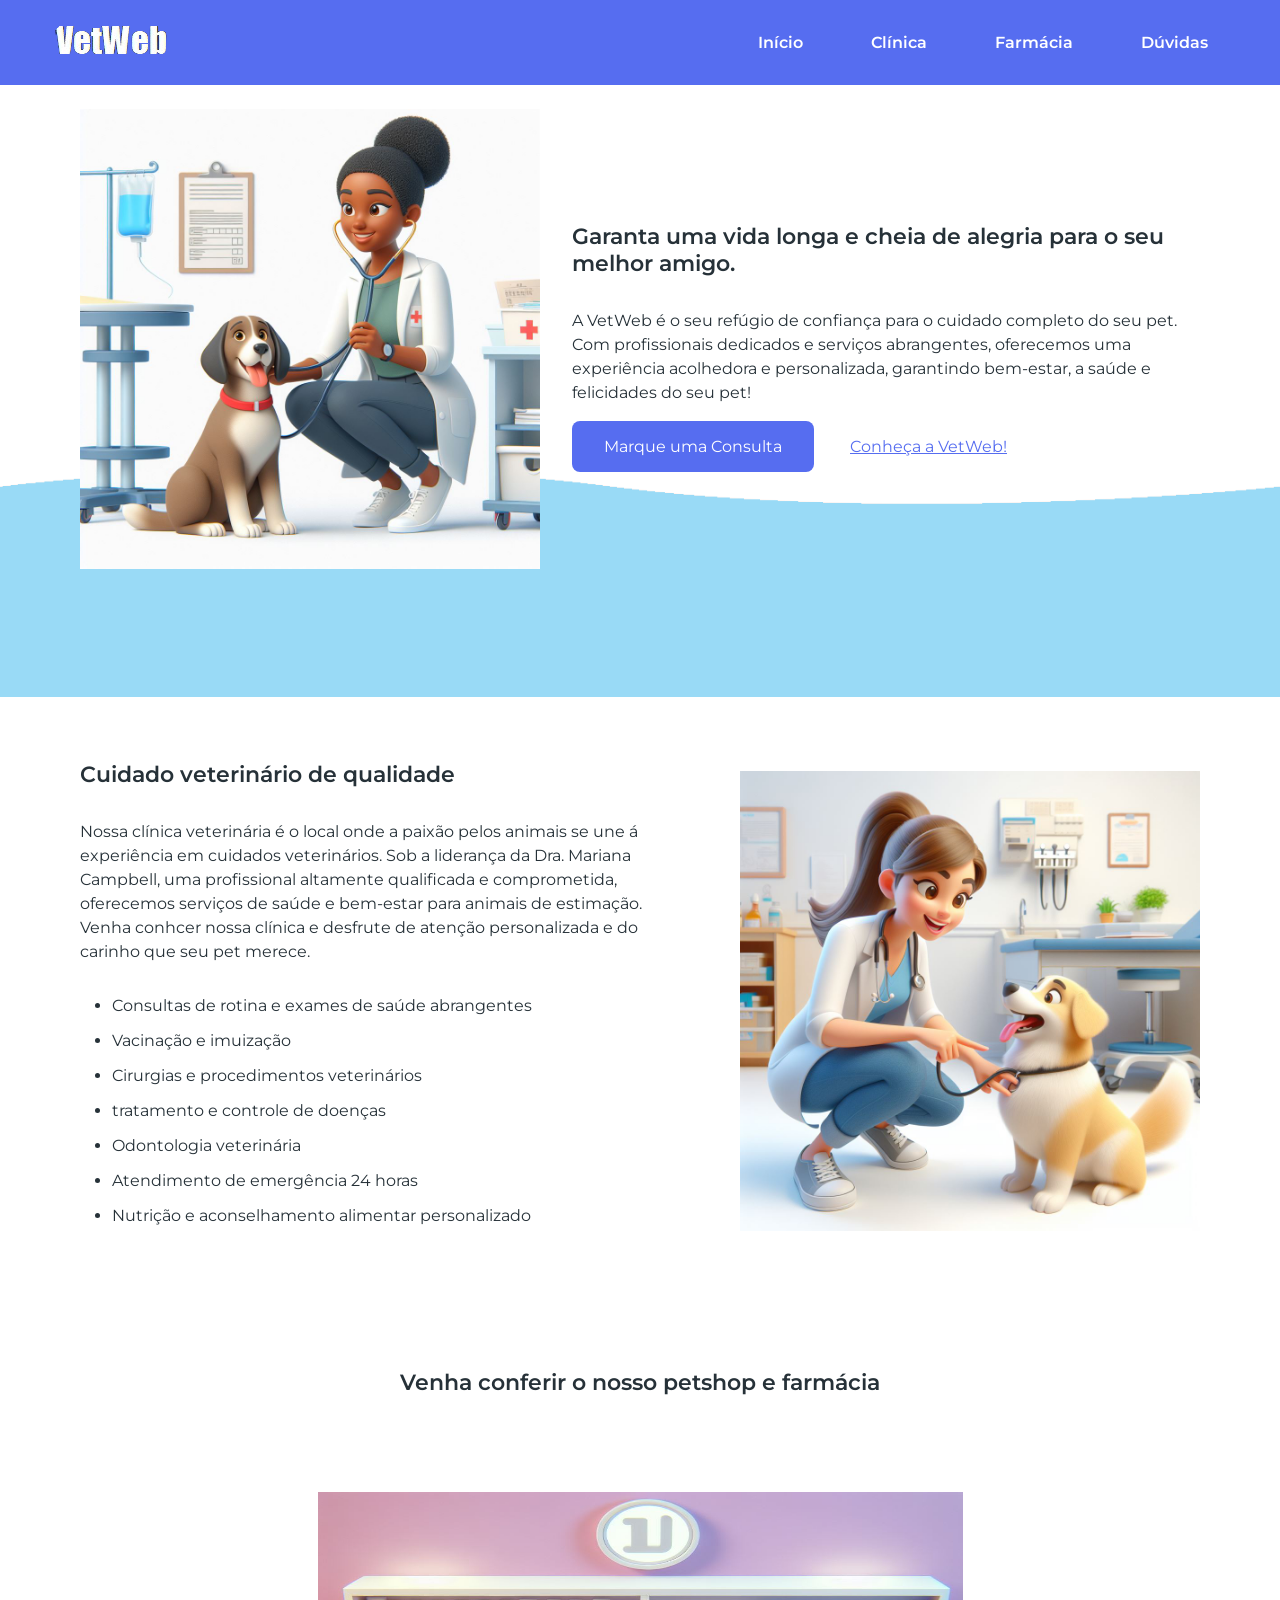
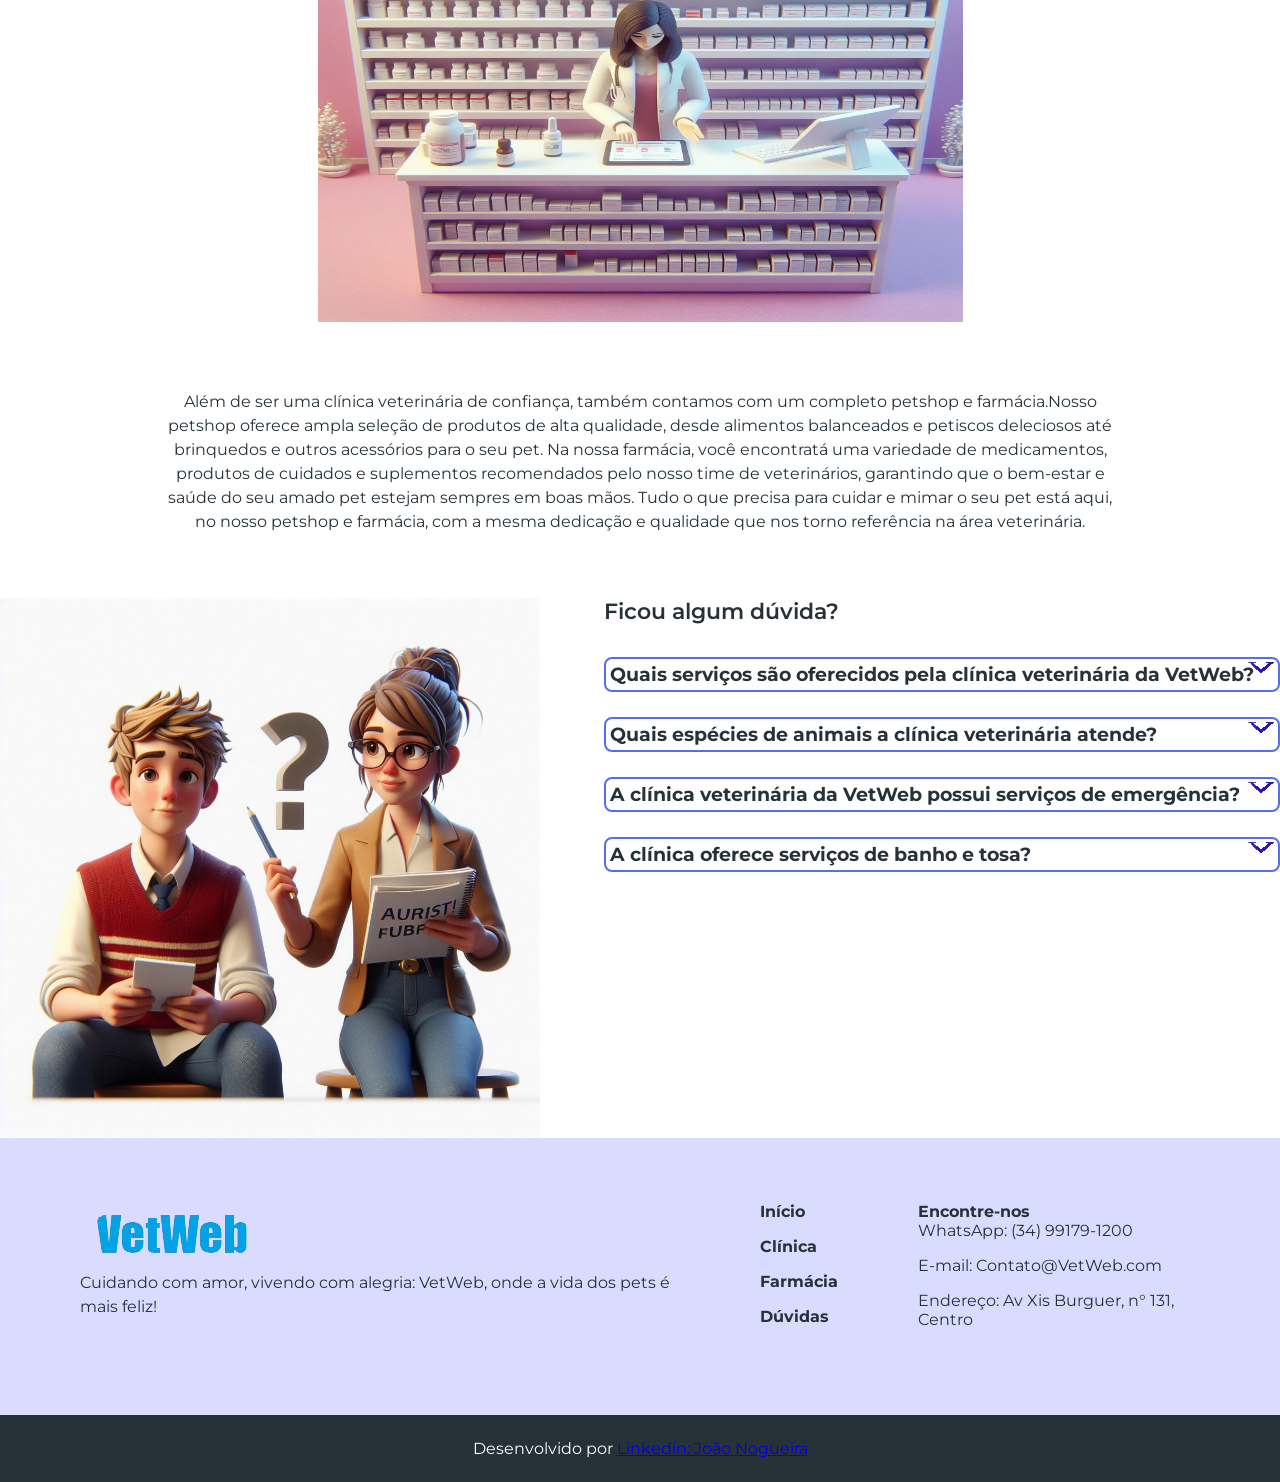
==== vetweb/index.html @ e13c2b46 "Add files via upload" ====
<!DOCTYPE html>
<html lang="PT-BR">
<head>
    <meta charset="UTF-8">
    <meta name="viewport" content="width=device-width, initial-scale=1.0">
    <title>VetWeb</title>
    <link rel="preconnect" href="https://fonts.googleapis.com">
    <link rel="preconnect" href="https://fonts.gstatic.com" crossorigin>
    <link href="https://fonts.googleapis.com/css2?family=Montserrat:wght@400;600&display=swap" rel="stylesheet">
    <link rel="stylesheet" href="style.css">
</head>
<body>
    <header>
        <a href="index.html">
            <img src="./img/logobranca.png" alt="VetWeb">
        </a>
        <nav>
            <a href="#inicio">Início</a>
            <a href="#clinica">Clínica</a>
            <a href="#farmacia">Farmácia</a>
            <a href="#duvidas">Dúvidas</a>
        </nav>
    </header>
    <main>
        <section id="inicio">
            <img src="./img/Inicial.jpg" alt="Imagem Principal" width="540" height="460">
            <div>
                <h1>Garanta uma vida longa e cheia de alegria para o seu melhor amigo.</h1>
                <p class="paragrafo">A VetWeb é o seu refúgio de confiança para o cuidado completo do seu pet. Com profissionais
                    dedicados e serviços abrangentes, oferecemos uma experiência acolhedora e personalizada,
                    garantindo bem-estar, a saúde e felicidades do seu pet!
                </p>
                <a class="botao" href="https://wa.me/5534991791200" target="_blank">Marque uma Consulta</a>
                <a class="botao-transparente" href="#clinica">Conheça a VetWeb!</a>
                
            </div>
            <img class = "shape" src="./img/shape.png" alt="Imagem decorativa">
            
        </section>
            <section id="clinica">
                <div>
                <h2>Cuidado veterinário de qualidade</h2>
                <p class="paragrafo">Nossa clínica veterinária é o local onde a paixão pelos animais se une 
                    á experiência em cuidados veterinários. Sob a liderança da Dra. Mariana Campbell,
                    uma profissional altamente qualificada e comprometida, oferecemos serviços de saúde e 
                    bem-estar para animais de estimação. Venha conhcer nossa clínica e desfrute de 
                    atenção personalizada e do carinho que seu pet merece.
                    <ul>
                        <li>Consultas de rotina e exames de saúde abrangentes</li>
                        <li>Vacinação e imuização</li>
                        <li>Cirurgias e procedimentos veterinários</li>
                        <li>tratamento e controle de doenças</li>
                        <li>Odontologia veterinária</li>
                        <li>Atendimento de emergência 24 horas</li>
                        <li>Nutrição e aconselhamento alimentar personalizado</li>
                    </ul>
                </p>
                
                </div>
                <img src="./img/cuidado.jpg" alt="Imagem decorativa" width="540" height="460" loading="lazy">
                
            </section>


        <section id="farmacia">
            <div>
                <h2>Venha conferir o nosso petshop e farmácia</h2>
                <img src="./img/farmacia.jpg" alt="Imagem decorativa"width="645" height="430" loading="lazy">
                <p class="paragrafo">Além de ser uma clínica veterinária de confiança, também contamos com um completo
                    petshop e farmácia.Nosso petshop oferece ampla seleção de produtos de alta qualidade, desde
                    alimentos balanceados e petiscos deleciosos até brinquedos e outros acessórios para o seu pet.
                    Na nossa farmácia, você encontratá uma variedade de medicamentos, produtos de cuidados e suplementos
                    recomendados pelo nosso time de veterinários, garantindo que o bem-estar e saúde do seu amado pet
                    estejam sempres em boas mãos. Tudo o que precisa para cuidar e mimar o seu pet está aqui, no nosso 
                    petshop e farmácia, com a mesma dedicação e qualidade que nos torno referência na área veterinária.
                </p>
            </div>

        </section>

        <section id="duvidas">
    
            <img src="./img/FAQ.jpg" alt="Imagem decorativa" width="540 " height="540" loading="lazy">
            
            <div class="duvida">
                <h2>Ficou algum dúvida?</h2>
                
                <div class="duvida">
                    <div class="duvida">
                        <h3>Quais serviços são oferecidos pela clínica veterinária da VetWeb?</h3>
                        <img src="./img/arrow-down-.png" alt="Botão Abrir Dúvida" title="Botão Abrir Dúvida">
                        <p class="paragrafo">A clínica VetWeb oferece uma ampla gama de serviços, incluindo consultas de rotina, vacinação, cirurgias, tratamento de doenças, cuidados odontológicos, atendimento de emergência 24 horas, programas de prevenção de pulgas, carrapatos e vermes, entre outros. Nosso objetivo é fornecer cuidados abrangentes e personalizados para garantir a saúde e o bem-estar do seu pet.</p>
                    </div>

                    <div class="duvida">
                        <h3>Quais espécies de animais a clínica veterinária atende?</h3>
                        <img src="./img/arrow-down-.png" alt="Botão Abrir Dúvida" title="Botão Abrir Dúvida">
                        <p class="paragrafo">Todos os Câes e Felinos domésticos</p>
                    </div>

                    <div class="duvida">
                        <h3>A clínica veterinária da VetWeb possui serviços de emergência?</h3>
                        <img src="./img/arrow-down-.png" alt="Botão Abrir Dúvida" title="Botão Abrir Dúvida">
                        <p class="paragrafo">Sim, pode ser ligar através do nosso número para emergências, (34) 99999-9999.</p>
                    </div>

                    <div class="duvida">
                        <h3>A clínica oferece serviços de banho e tosa?</h3>
                        <img src="./img/arrow-down-.png" alt="Botão Abrir Dúvida" title="Botão Abrir Dúvida">
                        <p class="paragrafo">Sim, oferecemos serviços de banho e tosa com os melhores produtos disponíveis no mercado, para deixar seu pet lindo e cheiroso.</p>
                    </div>
        </section>
        <footer>
            <div>
                <img src="./img/logo.png" alt="VetWeb">
                <p class="paragrafo">Cuidando com amor, vivendo com alegria: VetWeb, onde a vida dos pets é mais feliz!</p>
            </div>
            <div>
                <strong>
                    <nav>
                        <a href="#inicio">Início</a>
                        <a href="#clinica">Clínica</a>
                        <a href="#farmacia">Farmácia</a>
                        <a href="#duvidas">Dúvidas</a>
                    </nav>
                </strong>
            </div>
            <div>
                <strong>Encontre-nos</strong>
                <p>WhatsApp: <a href="https://wa.me/5534991791200" target="_blank">(34) 99179-1200</a></p>
                <p>E-mail: <a href="mailto:Contato@VetWeb.com">Contato@VetWeb.com</a></p>
                <p>Endereço: Av Xis Burguer, n° 131, Centro</p>
            </div>
        </footer>
        <div id="coprywrite">
            Desenvolvido por <a href="https://www.linkedin.com/in/jo%C3%A3o-vitor-nogueira-62474524a/" target="_blank">Linkedin: João Nogueira</a>
        </div>
        <script src="script.js"></script>
    </body>
    </html>
---- vetweb/style.css ----
* {
    box-sizing: border-box;
    margin: 0;
    padding: 0;
    font-family: 'Montserrat', 'sans-serif';
}

body {
    color: #263138;
    transition: background-color 0.3s ease;
}

header {
    background-color: #566df0;
    display: flex;
    align-items: center;
    justify-content: space-between;
    padding-left: 40px;
    padding-right: 40px;
    padding-top: 12px;
    padding-bottom: 12px;
    transition: background-color 0.3s ease;
}

header nav a {
    color: #FFFFFF;
    font-weight: 600;
    padding: 32px;
    text-decoration: none;
    transition: color 0.3s ease;
}

#inicio {
    display: flex;
    align-items: center;
    gap: 32px;
    padding: 24px 80px 128px 80px;
    position: relative;
    transition: padding 0.3s ease;
}

h1,
h2 {
    font-weight: 600;
    font-size: 22px;
    margin-bottom: 32px;
}

.paragrafo {
    line-height: 150%;
    margin-bottom: 32px;
}

.botao {
    background-color: #566df0;
    color: #FFFFFF;
    text-decoration: none;
    border-radius: 8px;
    padding: 16px 32px;
}

.botao-transparente {
    background-color: transparent;
    color: #566df0;
    padding: 16px 32px;
    margin-bottom: 4px; 
}

.shape {
    position: absolute;
    bottom: 0;
    left: 0;
    width: 100%;
    z-index: -10;
    opacity: 40%;
}

#clinica {
    display: flex;
    align-items: center;
    gap: 64px;
    padding: 64px 80px;
}

#clinica li {
    margin-bottom: 16px;
    margin-left: 32px;
}

#farmacia {
    padding: 64px 80px;
    text-align: center;
}

#farmacia img {
    margin: 64px auto;
}

#farmacia p {
    max-width: 950px;
    margin: 0 auto;
}

#duvidas {
    display: flex;
    justify-content: flex-end;
    gap: 64px;
    margin: 0 auto;
}

.duvida h3 {
    border: 2px solid #566df0;
    border-radius: 8px;
    cursor: pointer;
    padding: 4px;
}

.duvida {
    position: relative;
}

.duvida img {
    position: absolute;
    top: 4px;
    right: 1px;
}

.duvida .paragrafo {
    border-right: 1px solid #566df0;
    border-bottom: 1px solid #566df0;
    border-left: 1px solid #566df0;
    border-radius: 0 0 8px 8px;
    margin-top: -8px;
    padding: 0 24px;
    height: 0;
    overflow: hidden;
    opacity: 0;
    transition: .2s;
}

.duvida.ativa .paragrafo {
    height: fit-content;
    opacity: 1;
    padding: 24px;
}

footer {
    background-color: rgba(108, 118, 255, 0.25);
    display: flex;
    gap: 80px;
    padding: 64px 80px;
    transition: background-color 0.3s ease;
}

footer .img,
footer.titulo {
    display: block;
    font-weight: 600;
    margin-bottom: 24px;
}

footer nav a {
    color: #263138;
    display: block;
    margin-bottom: 16px;
    text-decoration: none;
    max-width: 350px;
}

footer p {
    margin-bottom: 16px;
}

footer p a {
    color: #263138;
    text-decoration: none;
}

#coprywrite {
    background-color: #263138;
    color: #FFFFFF;
    padding: 24px;
    text-align: center;
    transition: background-color 0.3s ease, color 0.3s ease;
}

@media only screen and (max-width: 940px) {
    #inicio .center,
    #clinica .center,
    #duvidas .center,
    .sitemap .center {
        flex-wrap: wrap;
    }

    img {
        max-width: 100%;
        height: auto;
        margin: 0 auto;
    }

    header .menu {
        opacity: 0;
        pointer-events: none;
        width: 0;
        gap: 32px;
        text-align: center;
        transition: all 0.5s ease-out;
        position: absolute;
        flex-direction: column;
        width: 100%;
        background-color: var(--red);
        top: 0;
        right: -100%;
        height: 100vh;
        z-index: 10;
        padding: 60px;
    }

    .container__btns {
        display: flex;
        justify-content: center;
        flex-wrap: wrap;
    }

    h1,
    h2,
    .paragrafo,
    footer .col p,
    .titulo,
    .sitemap nav a {
        text-align: center;
        transition: color 0.3s ease; 
    }

    footer .col {
        width: 100%;
    }

    #farmacia img {
        transition: transform 0.3s ease; 
    }

    #duvidas {
        flex-direction: column;
        align-items: center;
    }

    .duvida h3 {
        transition: background-color 0.3s ease; 
    }

    .duvida.ativa .paragrafo {
        transition: height 0.3s ease, opacity 0.3s ease, padding 0.3s ease; 
    }
}
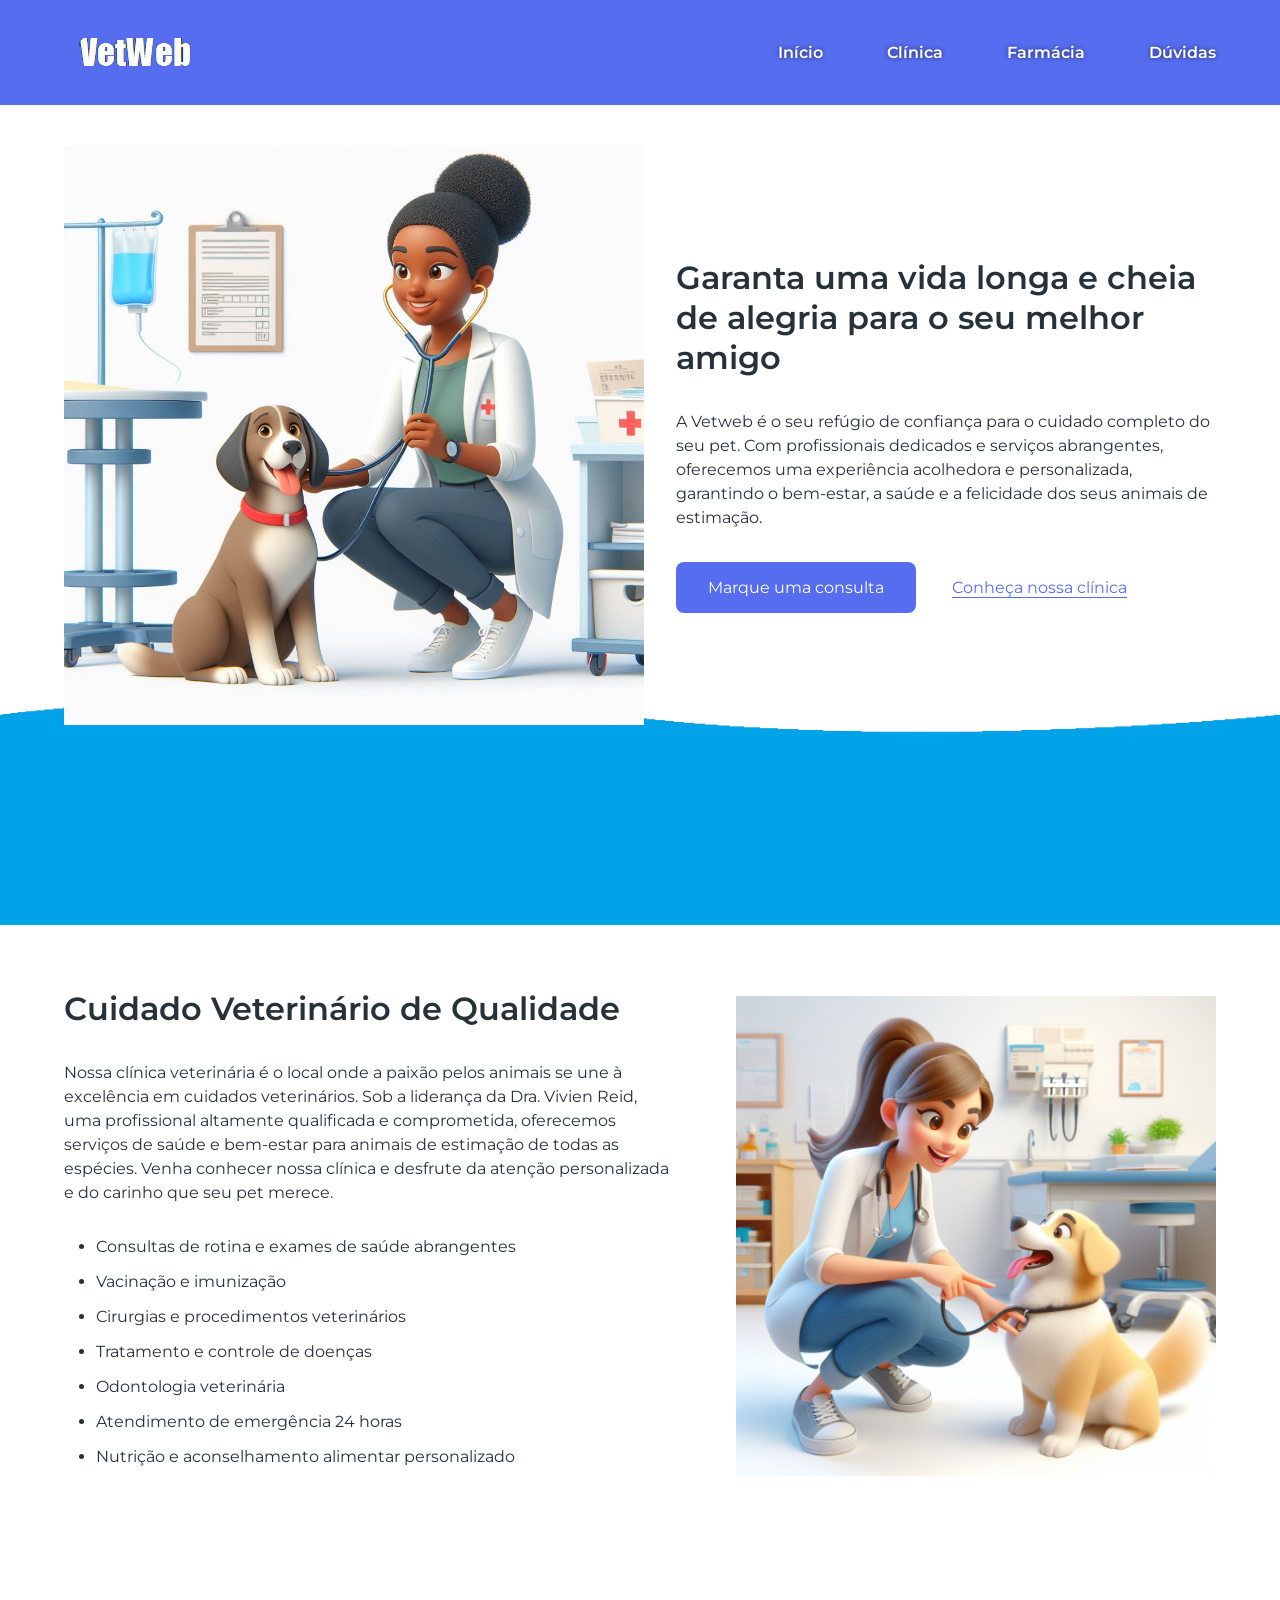
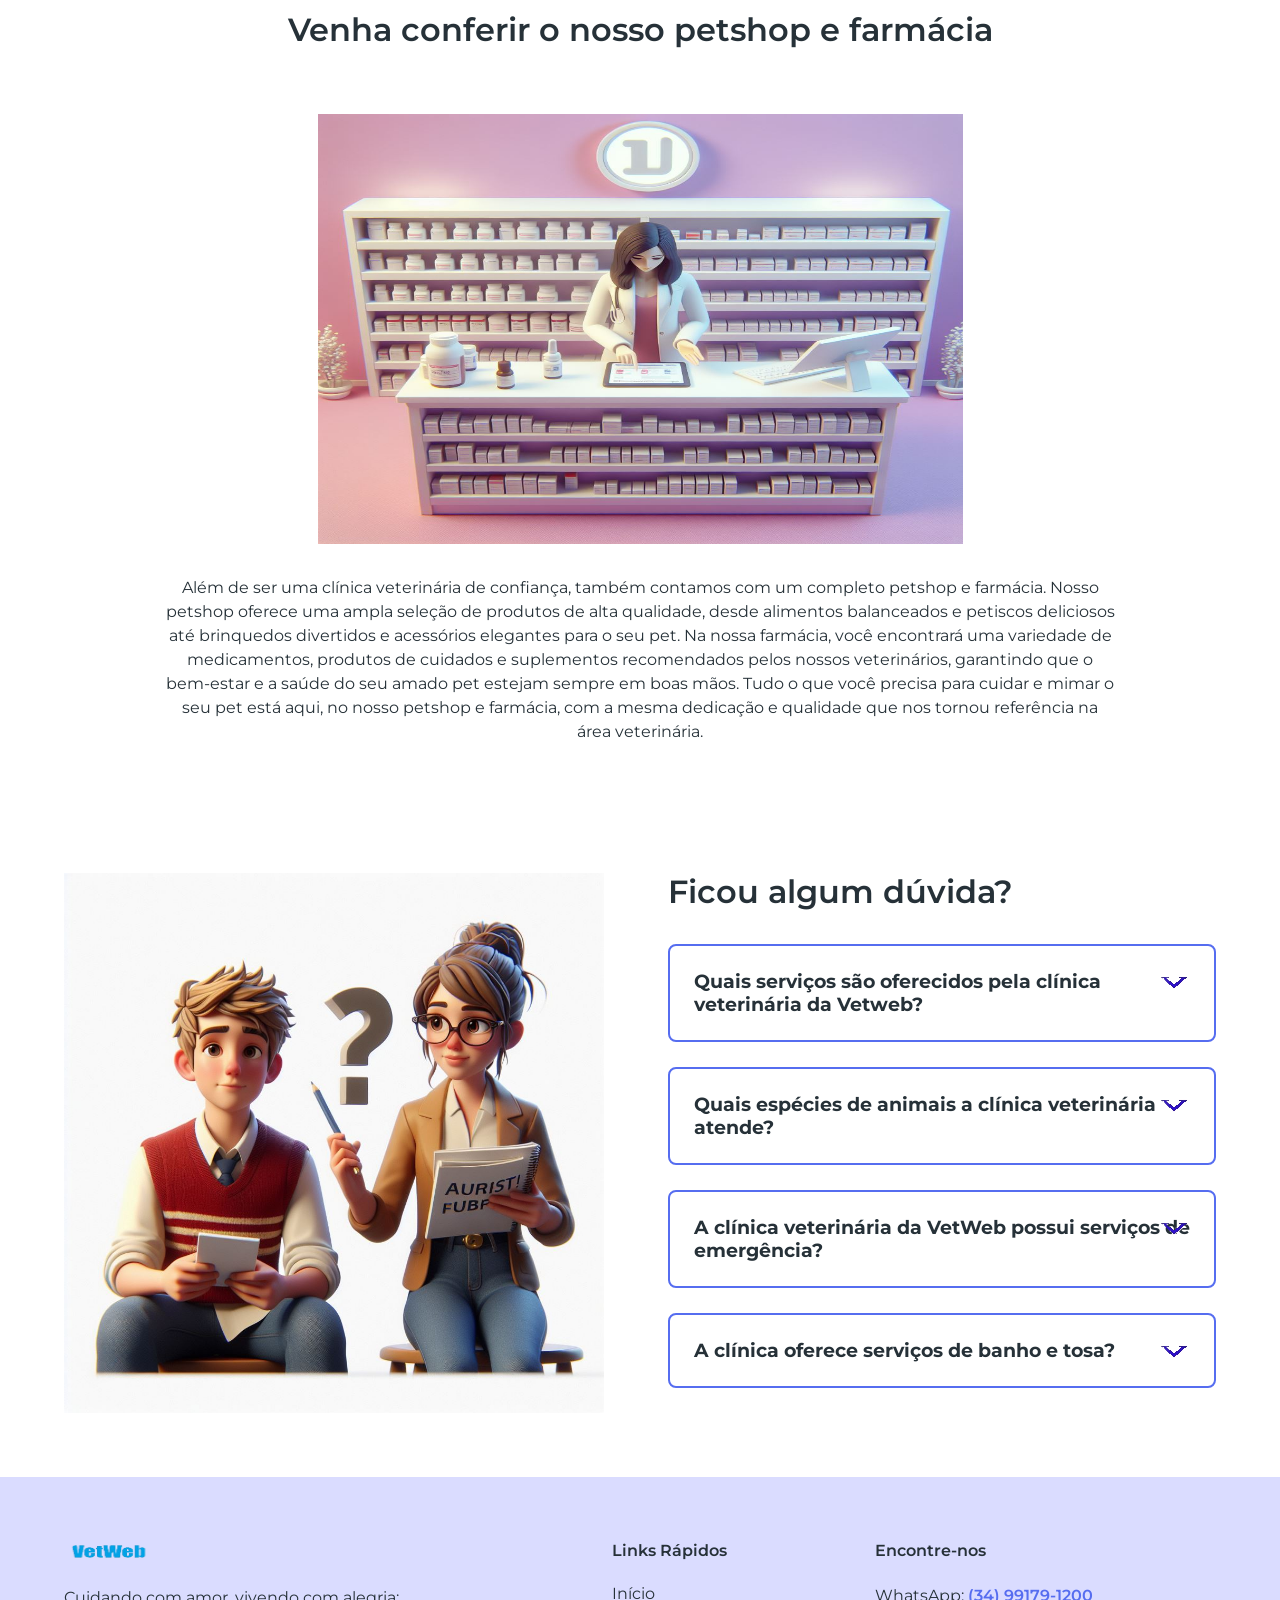
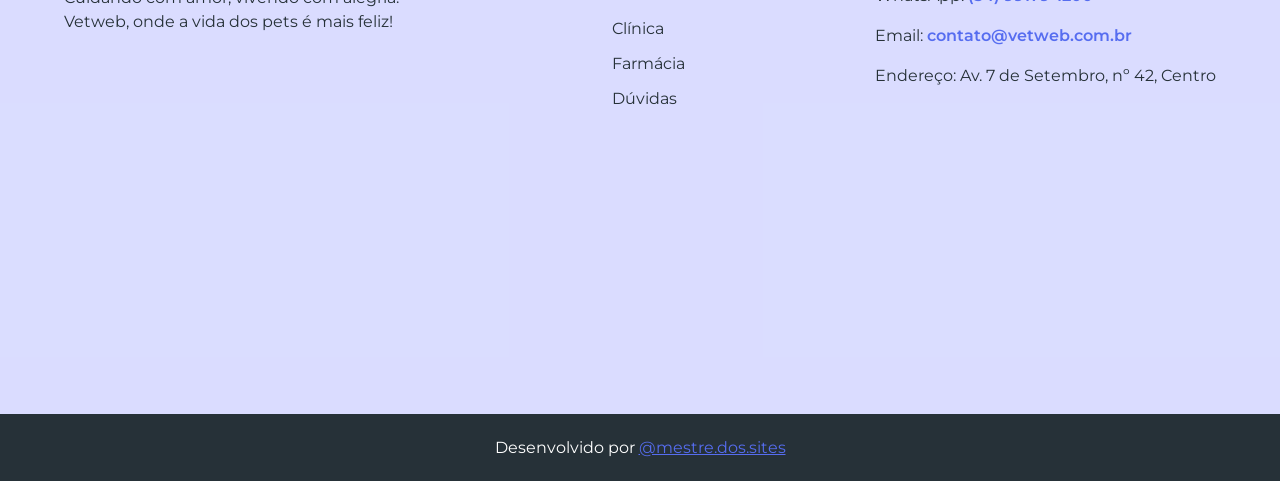
==== commit 3a7198f0: "Add files via upload" ====
--- a/vetweb/index.html
+++ b/vetweb/index.html
@@ -1,140 +1,161 @@
-<!DOCTYPE html>
-<html lang="PT-BR">
-<head>
-    <meta charset="UTF-8">
-    <meta name="viewport" content="width=device-width, initial-scale=1.0">
-    <title>VetWeb</title>
-    <link rel="preconnect" href="https://fonts.googleapis.com">
-    <link rel="preconnect" href="https://fonts.gstatic.com" crossorigin>
-    <link href="https://fonts.googleapis.com/css2?family=Montserrat:wght@400;600&display=swap" rel="stylesheet">
-    <link rel="stylesheet" href="style.css">
-</head>
-<body>
-    <header>
-        <a href="index.html">
-            <img src="./img/logobranca.png" alt="VetWeb">
-        </a>
-        <nav>
-            <a href="#inicio">Início</a>
-            <a href="#clinica">Clínica</a>
-            <a href="#farmacia">Farmácia</a>
-            <a href="#duvidas">Dúvidas</a>
-        </nav>
-    </header>
-    <main>
-        <section id="inicio">
-            <img src="./img/Inicial.jpg" alt="Imagem Principal" width="540" height="460">
-            <div>
-                <h1>Garanta uma vida longa e cheia de alegria para o seu melhor amigo.</h1>
-                <p class="paragrafo">A VetWeb é o seu refúgio de confiança para o cuidado completo do seu pet. Com profissionais
-                    dedicados e serviços abrangentes, oferecemos uma experiência acolhedora e personalizada,
-                    garantindo bem-estar, a saúde e felicidades do seu pet!
-                </p>
-                <a class="botao" href="https://wa.me/5534991791200" target="_blank">Marque uma Consulta</a>
-                <a class="botao-transparente" href="#clinica">Conheça a VetWeb!</a>
-                
+<html lang="br">
+    <head>
+        <meta charset="utf-8"/>
+        <meta content="Descubra o minicurso gratuito do OneBitCode e dê o primeiro passo na programação web. Aprenda HTML5, CSS3 e JavaScript em 3 aulas práticas e crie seu primeiro projeto inovador. Inscreva-se agora e transforme sua paixão em habilidade!" name="description"/>
+        <meta content="Aulas - MiniCurso Start na Programação" property="og:title"/>
+        <meta content="Descubra o minicurso gratuito do OneBitCode e dê o primeiro passo na programação web. Aprenda HTML5, CSS3 e JavaScript em 3 aulas práticas e crie seu primeiro projeto inovador. Inscreva-se agora e transforme sua paixão em habilidade!" property="og:description"/><meta content="Aulas - MiniCurso Start na Programação" property="twitter:title"/><meta content="Descubra o minicurso gratuito do OneBitCode e dê o primeiro passo na programação web. Aprenda HTML5, CSS3 e JavaScript em 3 aulas práticas e crie seu primeiro projeto inovador. Inscreva-se agora e transforme sua paixão em habilidade!" property="twitter:description"/>
+        <meta property="og:type" content="website"/>
+        <meta content="summary_large_image" name="twitter:card"/>
+        <meta content="width=device-width, initial-scale=1" name="viewport"/>
+        <link href="./css/style.css" rel="stylesheet" type="text/css"/>
+        <link rel="preconnect" href="https://fonts.googleapis.com">
+        <link rel="preconnect" href="https://fonts.gstatic.com" crossorigin>
+        <link href="https://fonts.googleapis.com/css2?family=Montserrat:wght@300;400;500;600;700;800;900&display=swap" rel="stylesheet">
+        <link href="https://unpkg.com/aos@2.3.1/dist/aos.css" rel="stylesheet">
+        <title>Vetweb</title>
+    </head>
+
+    <body>
+        <header data-aos="fade-down">
+            <div class="center">
+                <a href="/">
+                    <img src="./img/logobranca.png" alt="">
+                </a>
+
+                <button type="button" class="btn__mobile">
+                    <svg xmlns="http://www.w3.org/2000/svg" height="16" width="14" viewBox="0 0 448 512"><!--!Font Awesome Free 6.5.1 by @fontawesome - https://fontawesome.com License - https://fontawesome.com/license/free Copyright 2023 Fonticons, Inc.--><path d="M0 96C0 78.3 14.3 64 32 64H416c17.7 0 32 14.3 32 32s-14.3 32-32 32H32C14.3 128 0 113.7 0 96zM0 256c0-17.7 14.3-32 32-32H416c17.7 0 32 14.3 32 32s-14.3 32-32 32H32c-17.7 0-32-14.3-32-32zM448 416c0 17.7-14.3 32-32 32H32c-17.7 0-32-14.3-32-32s14.3-32 32-32H416c17.7 0 32 14.3 32 32z"/></svg>
+                </button>
+
+                <nav class="menu">
+                    <a href="#inicio" class="link__nav">Início</a>
+                    <a href="#clinica" class="link__nav">Clínica</a>
+                    <a href="#farmacia" class="link__nav">Farmácia</a>
+                    <a href="#duvidas" class="link__nav">Dúvidas</a>
+                    <button class="btnFecharMenu"><svg xmlns="http://www.w3.org/2000/svg" height="16" width="16" viewBox="0 0 512 512"><!--!Font Awesome Free 6.5.1 by @fontawesome - https://fontawesome.com License - https://fontawesome.com/license/free Copyright 2023 Fonticons, Inc.--><path d="M256 48a208 208 0 1 1 0 416 208 208 0 1 1 0-416zm0 464A256 256 0 1 0 256 0a256 256 0 1 0 0 512zM175 175c-9.4 9.4-9.4 24.6 0 33.9l47 47-47 47c-9.4 9.4-9.4 24.6 0 33.9s24.6 9.4 33.9 0l47-47 47 47c9.4 9.4 24.6 9.4 33.9 0s9.4-24.6 0-33.9l-47-47 47-47c9.4-9.4 9.4-24.6 0-33.9s-24.6-9.4-33.9 0l-47 47-47-47c-9.4-9.4-24.6-9.4-33.9 0z"/></svg></a></button>
+                </nav>
             </div>
-            <img class = "shape" src="./img/shape.png" alt="Imagem decorativa">
-            
-        </section>
-            <section id="clinica">
-                <div>
-                <h2>Cuidado veterinário de qualidade</h2>
-                <p class="paragrafo">Nossa clínica veterinária é o local onde a paixão pelos animais se une 
-                    á experiência em cuidados veterinários. Sob a liderança da Dra. Mariana Campbell,
-                    uma profissional altamente qualificada e comprometida, oferecemos serviços de saúde e 
-                    bem-estar para animais de estimação. Venha conhcer nossa clínica e desfrute de 
-                    atenção personalizada e do carinho que seu pet merece.
-                    <ul>
-                        <li>Consultas de rotina e exames de saúde abrangentes</li>
-                        <li>Vacinação e imuização</li>
-                        <li>Cirurgias e procedimentos veterinários</li>
-                        <li>tratamento e controle de doenças</li>
-                        <li>Odontologia veterinária</li>
-                        <li>Atendimento de emergência 24 horas</li>
-                        <li>Nutrição e aconselhamento alimentar personalizado</li>
-                    </ul>
-                </p>
-                
+        </header>
+
+        <main>
+            <section id="inicio">
+                <div class="center">
+                    <img src="./img/Inicial.jpg" data-aos="fade-right" data-aos-duration="6000" data-aos-easing="linear" alt="Imagem Principal" width="580" height="580">
+
+                    <div class="texto" data-aos="fade-left" data-aos-duration="6000" data-aos-easing="linear">
+                        <h1>Garanta uma vida longa e cheia de alegria para o seu melhor amigo</h1>
+                        <p class="paragrafo">A Vetweb é o seu refúgio de confiança para o cuidado completo do seu pet. Com profissionais dedicados e serviços abrangentes, oferecemos uma experiência acolhedora e personalizada, garantindo o bem-estar, a saúde e a felicidade dos seus animais de estimação.</p>
+                        <div class="container__btns">
+                            <a class="botao" href="https://wa.me/5534991791200" target="_blank">Marque uma consulta</a>
+                            <a class="botao-transparente link__nav" href="#clinica">Conheça nossa clínica</a>
+                        </div>                        
+                    </div>
                 </div>
-                <img src="./img/cuidado.jpg" alt="Imagem decorativa" width="540" height="460" loading="lazy">
-                
+
+                <img src="./img/shape.png" alt="" class="absolute">
             </section>
 
+            <section id="clinica">
+                <div class="center">
+                    <div class="texto__clinica">
+                        <h2 data-aos="zoom-in">Cuidado Veterinário de Qualidade</h2>
+                        <p class="paragrafo" data-aos="fade-right">Nossa clínica veterinária é o local onde a paixão pelos animais se une à excelência em cuidados veterinários. Sob a liderança da Dra. Vivien Reid, uma profissional altamente qualificada e comprometida, oferecemos serviços de saúde e bem-estar para animais de estimação de todas as espécies. Venha conhecer nossa clínica e desfrute da atenção personalizada e do carinho que seu pet merece.</p>
+                        <ul>
+                            <li data-aos="fade-up" data-aos-duration="400">Consultas de rotina e exames de saúde abrangentes</li>
+                            <li data-aos="fade-up" data-aos-duration="600">Vacinação e imunização</li>
+                            <li data-aos="fade-up" data-aos-duration="800">Cirurgias e procedimentos veterinários</li>
+                            <li data-aos="fade-up" data-aos-duration="1000">Tratamento e controle de doenças</li>
+                            <li data-aos="fade-up" data-aos-duration="1200">Odontologia veterinária</li>
+                            <li data-aos="fade-up" data-aos-duration="1400">Atendimento de emergência 24 horas</li>
+                            <li data-aos="fade-up" data-aos-duration="1600">Nutrição e aconselhamento alimentar personalizado</li>
+                        </ul>
+                    </div>
+                    
+                    <img src="./img/cuidado.jpg" data-aos="fade-left" alt="Imagem Clínica" width="480" height="480" loading="lazy">
+                </div>
+            </section>
 
-        <section id="farmacia">
-            <div>
-                <h2>Venha conferir o nosso petshop e farmácia</h2>
-                <img src="./img/farmacia.jpg" alt="Imagem decorativa"width="645" height="430" loading="lazy">
-                <p class="paragrafo">Além de ser uma clínica veterinária de confiança, também contamos com um completo
-                    petshop e farmácia.Nosso petshop oferece ampla seleção de produtos de alta qualidade, desde
-                    alimentos balanceados e petiscos deleciosos até brinquedos e outros acessórios para o seu pet.
-                    Na nossa farmácia, você encontratá uma variedade de medicamentos, produtos de cuidados e suplementos
-                    recomendados pelo nosso time de veterinários, garantindo que o bem-estar e saúde do seu amado pet
-                    estejam sempres em boas mãos. Tudo o que precisa para cuidar e mimar o seu pet está aqui, no nosso 
-                    petshop e farmácia, com a mesma dedicação e qualidade que nos torno referência na área veterinária.
-                </p>
-            </div>
+            <section id="farmacia">
+                <div class="center">
+                    <h2 data-aos="zoom-in">Venha conferir o nosso petshop e farmácia</h2>
+                    <img src="./img/farmacia.jpg" data-aos="zoom-in" data-aos-duration="800" alt="Imagem Farmácia" width="645" height="430" loading="lazy">
+                    <p class="paragrafo" data-aos="zoom-in-up">Além de ser uma clínica veterinária de confiança, também contamos com um completo petshop e farmácia. Nosso petshop oferece uma ampla seleção de produtos de alta qualidade, desde alimentos balanceados e petiscos deliciosos até brinquedos divertidos e acessórios elegantes para o seu pet. Na nossa farmácia, você encontrará uma variedade de medicamentos, produtos de cuidados e suplementos recomendados pelos nossos veterinários, garantindo que o bem-estar e a saúde do seu amado pet estejam sempre em boas mãos. Tudo o que você precisa para cuidar e mimar o seu pet está aqui, no nosso petshop e farmácia, com a mesma dedicação e qualidade que nos tornou referência na área veterinária.</p>
+                </div>
+            </section>
 
-        </section>
+            <section id="duvidas">
+                <div class="center">
+                    <img src="./img/FAQ.jpg" data-aos="fade-right" alt="Imagem Dúvidas" width="540" height="540" loading="lazy">
 
-        <section id="duvidas">
-    
-            <img src="./img/FAQ.jpg" alt="Imagem decorativa" width="540 " height="540" loading="lazy">
-            
-            <div class="duvida">
-                <h2>Ficou algum dúvida?</h2>
-                
-                <div class="duvida">
-                    <div class="duvida">
-                        <h3>Quais serviços são oferecidos pela clínica veterinária da VetWeb?</h3>
-                        <img src="./img/arrow-down-.png" alt="Botão Abrir Dúvida" title="Botão Abrir Dúvida">
-                        <p class="paragrafo">A clínica VetWeb oferece uma ampla gama de serviços, incluindo consultas de rotina, vacinação, cirurgias, tratamento de doenças, cuidados odontológicos, atendimento de emergência 24 horas, programas de prevenção de pulgas, carrapatos e vermes, entre outros. Nosso objetivo é fornecer cuidados abrangentes e personalizados para garantir a saúde e o bem-estar do seu pet.</p>
+                    <div class="text__faq">
+                        <h2 data-aos="zoom-in">Ficou algum dúvida?</h2>
+                        
+                        <div class="content__faq">
+                            <div class="item__faq" data-aos="fade-up" data-aos-anchor-placement="top-bottom" data-aos-duration="600">
+                                <h3>Quais serviços são oferecidos pela clínica veterinária da Vetweb?</h3>
+                                <img src="./img/arrow-down-.png" alt="Botão Abrir Dúvida" title="Botão Abrir Dúvida">
+                                <p class="paragrafo">A clínica da Vetweb oferece uma ampla gama de serviços, incluindo consultas de rotina, vacinação, cirurgias, tratamento de doenças, cuidados odontológicos, atendimento de emergência 24 horas, programas de prevenção de pulgas, carrapatos e vermes, entre outros. Nosso objetivo é fornecer cuidados abrangentes e personalizados para garantir a saúde e o bem-estar do seu pet.</p>
+                            </div>
+
+                            <div class="item__faq" data-aos="fade-up" data-aos-anchor-placement="top-bottom" data-aos-duration="800">
+                                <h3>Quais espécies de animais a clínica veterinária atende?</h3>
+                                <img src="./img/arrow-down-.png" alt="Botão Abrir Dúvida" title="Botão Abrir Dúvida">
+                                <p class="paragrafo">Todos os Câes e Felinos domésticos</p>
+                            </div>
+
+                            <div class="item__faq" data-aos="fade-up" data-aos-anchor-placement="top-bottom" data-aos-duration="1000">
+                                <h3>A clínica veterinária da VetWeb possui serviços de emergência?</h3>
+                                <img src="./img/arrow-down-.png" alt="Botão Abrir Dúvida" title="Botão Abrir Dúvida">
+                                <p class="paragrafo">Sim, pode ser ligar através do nosso número para emergências, (34) 99999-9999.</p>
+                            </div>
+
+                            <div class="item__faq" data-aos="fade-up" data-aos-anchor-placement="top-bottom" data-aos-duration="1200">
+                                <h3>A clínica oferece serviços de banho e tosa?</h3>
+                                <img src="./img/arrow-down-.png" alt="Botão Abrir Dúvida" title="Botão Abrir Dúvida">
+                                <p class="paragrafo">Sim, oferecemos serviços de banho e tosa com os melhores produtos disponíveis no mercado, para deixar seu pet lindo e cheiroso.</p>
+                            </div>
+                        </div>
+                    </div>                    
+                </div>
+            </section>
+        </main>
+
+        <footer>
+            <section class="sitemap" data-aos="zoom-in">
+                <div class="center">
+                    <div class="col">
+                        <img src="./img/logo.png" alt="" title="" width="92" height="21" loading="lazy">
+                        <p>Cuidando com amor, vivendo com alegria: Vetweb, onde a vida dos pets é mais feliz!</p>
+                        <iframe src="https://www.google.com/maps/embed?pb=!1m18!1m12!1m3!1d1260.4970736429905!2d-46.65210620474827!3d-23.565683311777267!2m3!1f0!2f0!3f0!3m2!1i1024!2i768!4f13.1!3m3!1m2!1s0x94ce59c8da0aa315%3A0xd59f9431f2c9776a!2sAv.%20Paulista%20-%20Bela%20Vista%2C%20S%C3%A3o%20Paulo%20-%20SP!5e1!3m2!1spt-BR!2sbr!4v1719421424754!5m2!1spt-BR!2sbr" width="400" height="300" style="border:0;" allowfullscreen="" loading="lazy" referrerpolicy="no-referrer-when-downgrade"></iframe>
                     </div>
 
-                    <div class="duvida">
-                        <h3>Quais espécies de animais a clínica veterinária atende?</h3>
-                        <img src="./img/arrow-down-.png" alt="Botão Abrir Dúvida" title="Botão Abrir Dúvida">
-                        <p class="paragrafo">Todos os Câes e Felinos domésticos</p>
+                    <div class="col">
+                        <strong class="titulo">Links Rápidos</strong>
+                        <nav>
+                            <a href="#inicio" class="link__nav">Início</a>
+                            <a href="#clinica" class="link__nav">Clínica</a>
+                            <a href="#farmacia" class="link__nav">Farmácia</a>
+                            <a href="#duvidas" class="link__nav">Dúvidas</a>
+                        </nav>
                     </div>
 
-                    <div class="duvida">
-                        <h3>A clínica veterinária da VetWeb possui serviços de emergência?</h3>
-                        <img src="./img/arrow-down-.png" alt="Botão Abrir Dúvida" title="Botão Abrir Dúvida">
-                        <p class="paragrafo">Sim, pode ser ligar através do nosso número para emergências, (34) 99999-9999.</p>
+                    <div class="col">
+                        <strong class="titulo">Encontre-nos</strong>
+                        <p>WhatsApp: <a href="https://wa.me/5534991791200" target="_blank">(34) 99179-1200</a></p>
+                        <p>Email: <a href="mailto:contato@vetweb.com.br">contato@vetweb.com.br</a></p>
+                        <p>Endereço: Av. 7 de Setembro, nº 42, Centro</p>
                     </div>
+                </div>
+            </section>
 
-                    <div class="duvida">
-                        <h3>A clínica oferece serviços de banho e tosa?</h3>
-                        <img src="./img/arrow-down-.png" alt="Botão Abrir Dúvida" title="Botão Abrir Dúvida">
-                        <p class="paragrafo">Sim, oferecemos serviços de banho e tosa com os melhores produtos disponíveis no mercado, para deixar seu pet lindo e cheiroso.</p>
-                    </div>
-        </section>
-        <footer>
-            <div>
-                <img src="./img/logo.png" alt="VetWeb">
-                <p class="paragrafo">Cuidando com amor, vivendo com alegria: VetWeb, onde a vida dos pets é mais feliz!</p>
-            </div>
-            <div>
-                <strong>
-                    <nav>
-                        <a href="#inicio">Início</a>
-                        <a href="#clinica">Clínica</a>
-                        <a href="#farmacia">Farmácia</a>
-                        <a href="#duvidas">Dúvidas</a>
-                    </nav>
-                </strong>
-            </div>
-            <div>
-                <strong>Encontre-nos</strong>
-                <p>WhatsApp: <a href="https://wa.me/5534991791200" target="_blank">(34) 99179-1200</a></p>
-                <p>E-mail: <a href="mailto:Contato@VetWeb.com">Contato@VetWeb.com</a></p>
-                <p>Endereço: Av Xis Burguer, n° 131, Centro</p>
-            </div>
+            <section class="copyright">
+                Desenvolvido por <a href="https://mestredossite.com.br/"target="_blank">@mestre.dos.sites</a>
+            </section>
         </footer>
-        <div id="coprywrite">
-            Desenvolvido por <a href="https://www.linkedin.com/in/jo%C3%A3o-vitor-nogueira-62474524a/" target="_blank">Linkedin: João Nogueira</a>
-        </div>
-        <script src="script.js"></script>
     </body>
-    </html>+</html>
+<script src="https://code.jquery.com/jquery-3.7.1.min.js"></script>
+<script src="./js/main.js"></script>
+<script src="https://unpkg.com/aos@2.3.1/dist/aos.js"></script>
+<script>
+    AOS.init();
+</script>
--- a/vetweb/css/style.css
+++ b/vetweb/css/style.css
@@ -0,0 +1,331 @@
+*{
+    padding: 0;
+    margin: 0;
+    box-sizing: border-box;
+    font-family: 'Montserrat', sans-serif;
+    --white: #ffffff;
+    --orange: #566df0;
+    --text: #263138;
+    --red: #566df0;
+
+}
+
+.center{
+    width: 90%;
+    max-width: 1320px;
+    margin: 0 auto;
+}
+
+.absolute{position: absolute; bottom: 0px; left: 0; width: 100%; z-index: -10;}
+
+h1,h2{
+    font-weight: 600;
+    font-size: 32px;
+    margin-bottom: 32px;
+    line-height: 40px;
+}
+
+.paragrafo{
+    line-height: 24px;
+    margin-bottom: 32px;
+}
+
+.botao{
+    background-color: var(--red); 
+    border-radius: 8px; 
+    padding: 16px 32px; 
+    color: var(--white);
+    text-decoration: none;
+    transition: .4s;
+    display: inline-block;
+}
+
+.botao-transparente{
+    background-color: transparent;
+    color: var(--red);
+    padding: 16px 32px;
+    text-underline-offset: 4px;
+    transition: .4s;
+    display: inline-block;
+}
+
+.botao:hover,
+.botao-transparente:hover{
+    opacity: .8;
+    transform: scale(1.2);
+}
+
+body{
+    color: var(--text)
+}
+
+header{
+    background-color: var(--orange);
+    padding: 24px 0;
+    position: relative;
+    z-index: 10;
+}
+
+header .center{
+    display: flex;
+    align-items: center;
+    justify-content: space-between;
+}
+
+header nav{
+    display: flex;
+    gap: 64px
+}
+
+header nav a{
+    text-decoration: none;
+    color: var(--white);
+    transition: .4s;
+    font-weight: 600;
+    text-shadow: 0px 0px 5px rgba(0,0,0,0.6);
+}
+
+header nav a:hover{
+    transform: scale(1.2);
+    font-weight: bold;
+}
+
+#inicio{
+    position: relative;
+    padding: 40px 0 200px;
+}
+
+#inicio .center{
+    display: flex;
+    align-items: center;
+    gap: 32px;
+}
+
+#clinica .center{
+    display: flex;
+    align-items: center;
+    gap: 64px;
+    padding: 64px 0;
+}
+
+#clinica li{
+    margin-bottom: 16px;
+    margin-left: 32px;
+}
+
+#farmacia{
+    padding: 64px 0;
+    text-align: center;
+}
+
+#farmacia img{
+    margin: 32px auto;
+}
+
+#farmacia .paragrafo{
+    max-width: 950px;
+    margin: 0 auto;
+}
+
+#duvidas .center{
+    display: flex;
+    align-items: center;
+    gap: 64px;
+    padding: 64px 0;
+}
+
+.item__faq{
+    position: relative;
+}
+
+.item__faq h3{
+    border: 2px solid var(--red);
+    border-radius: 8px;
+    cursor: pointer;
+    padding: 24px;
+}
+
+.item__faq img{
+    position: absolute;
+    top: 32px;
+    right: 24px;
+    transition: .2s;
+}
+
+.item__faq .paragrafo{
+    border-right: 1px solid var(--red);
+    border-bottom: 1px solid var(--red);
+    border-left: 1px solid var(--red);
+    border-radius: 0 0 8px 8px;
+    margin-top: -8px;
+    padding: 0px 24px;
+    height: 0;
+    overflow: hidden;
+    opacity: 0;
+    transition: .2s;
+}
+
+.item__faq.active .paragrafo{
+    height: fit-content;
+    opacity: 1;
+    padding: 24px;
+}
+
+.item__faq.active img{
+    transform: rotate(180deg);
+}
+
+.sitemap{
+    background-color: rgba(108, 118, 255, 0.25);
+    padding: 64px 0;
+}
+
+.sitemap .center{
+    display: flex;
+    gap: 80px;
+    justify-content: space-between;
+}
+
+.sitemap img,
+.sitemap .titulo{
+    display: block;
+    font-weight: 600;
+    margin-bottom: 24px;
+}
+
+.sitemap nav a{
+    color: var(--text);
+    display: block;    
+    text-decoration: none;
+    max-width: 350px;
+    transition: .4s;
+}
+
+.sitemap nav a:hover{
+    color: var(--red);
+    font-weight: 500;
+}
+
+.sitemap nav a:not(:last-child),
+.sitemap p:not(:last-child){
+    margin-bottom: 16px;
+}
+
+.sitemap p{
+    max-width: 350px;
+    line-height: 24px;
+}
+
+.sitemap p a{
+    color: var(--red);
+    font-weight: 600;
+    text-decoration: none;
+}
+
+.copyright{
+    background: var(--text);
+    color: var(--white);
+    padding: 24px 0;
+    text-align: center;
+}
+
+.copyright a{
+    color: var(--orange)
+}
+
+.btn__mobile{
+    display: none;
+    position: absolute;
+    top: 18px;
+    right: 24px;
+}
+
+.menu.active{
+    opacity: 1;
+    pointer-events: auto; 
+    right: 0;
+}
+
+.btnFecharMenu{
+    background: transparent;
+    border: none;
+}
+
+.btnFecharMenu svg{
+    width: 36px;
+    height: 36px;
+    fill: var(--white);
+}
+
+.btnFecharMenu{
+    display: none;
+}
+
+
+
+@media only screen and (max-width: 940px){
+    #inicio .center,
+    #clinica .center,
+    #duvidas .center,
+    .sitemap .center{
+        flex-wrap: wrap;
+    }
+    img{
+        max-width: 100%;
+        height: auto;
+        margin: 0 auto;
+    }
+    header .menu{
+        opacity: 0;
+        pointer-events: none;
+        width: 0;
+        gap: 32px;
+        text-align: center;        
+        transition: all 0.5s ease-out;
+        position: absolute;
+        flex-direction: column;
+        width: 100%;
+        background-color: var(--red);
+        top: 0;
+        right: -100%;
+        height: 100vh;
+        z-index: 10;
+        padding: 60px;
+    }
+    .container__btns{
+        display: flex;
+        justify-content: center;
+        flex-wrap: wrap;
+    }
+    h1, h2,.paragrafo, footer .col p, .titulo, .sitemap nav a{
+        text-align: center;
+    }
+    footer .col{
+        width: 100%;
+    }
+    .sitemap p, .sitemap nav a{
+        max-width: initial;
+    }
+    .sitemap .center{
+        gap: 40px
+    }
+    .btn__mobile{
+        display: block;
+        border: none; 
+        background-color: transparent;       
+    }
+    .btn__mobile svg{
+        width: 36px;
+        height: 36px;
+        fill: var(--white);
+    }
+    .btnFecharMenu{
+        display: block;
+    }
+}
+@media only screen and (max-width: 640px){
+    .item__faq h3 {
+        padding: 24px 45px 24px 24px;
+        font-size: 16px;
+    }
+}
